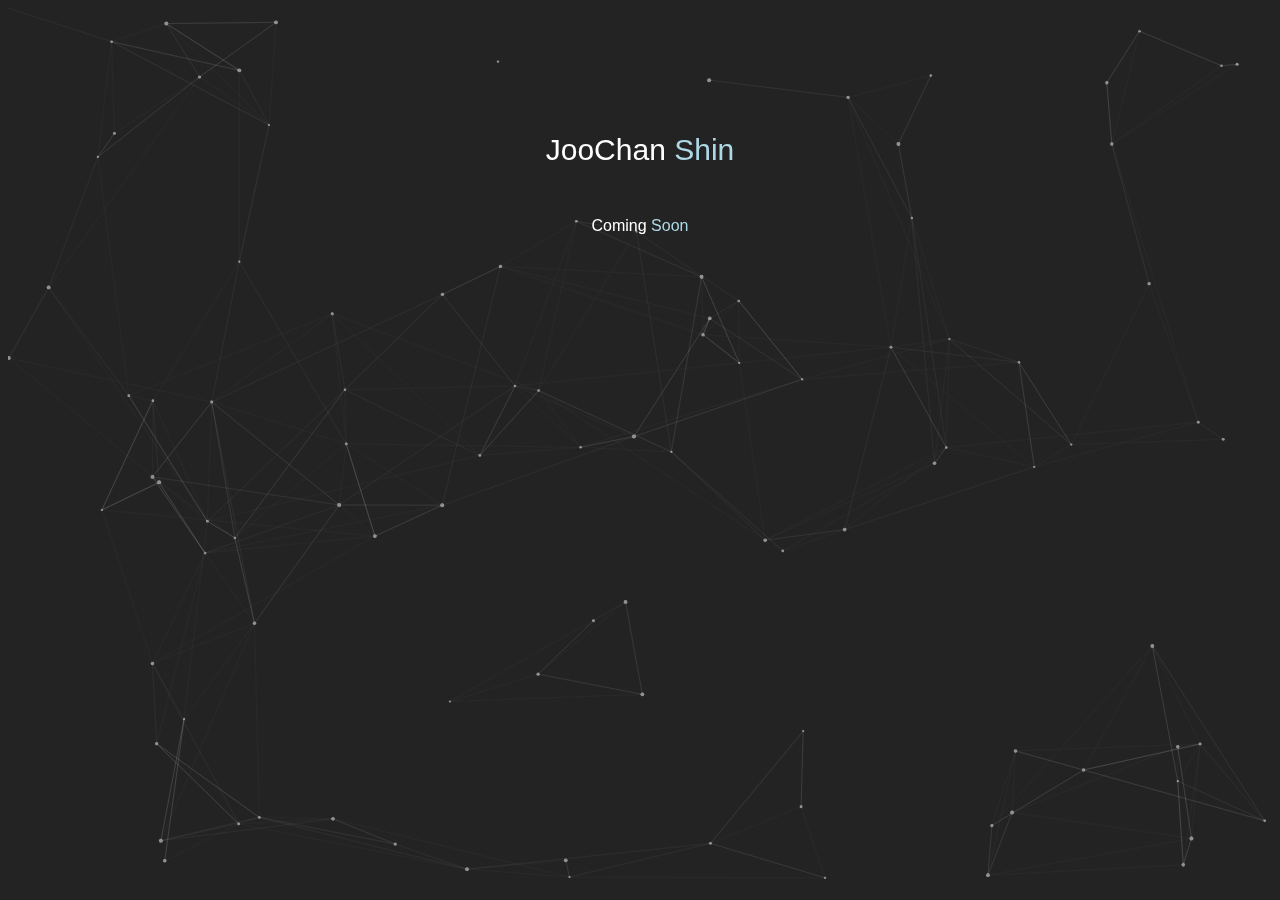
==== index.html @ fabda71c "Final Commit for Today" ====
<!DOCTYPE html>
<html>
	<head>
		<title>Coming Soon!</title>
		<link type="text/css" rel="stylesheet" href="../css/comingsoon.css">
		<link type="text/css" rel="stylesheet" href="joochanshin.com/../css/comingsoon.css">
	</head>
	<body>
		<div id="wrapper", content="width=device-width, initial-scale=1.0">
			<div class="header_wrapper">
				<div class="header" id="name">JooChan <span id="soon">Shin</span></div>
				<div class="header">Coming <span id="soon">Soon</span></div>
			</div>
			
			<canvas id="canvas"></canvas>
		</div>
		<script src="dots.js"></script>
	</body>
</html>
---- css/comingsoon.css ----
#wrapper{
	position: relative;
}
.header_wrapper{
	font-family: 'Libre Franklin', Helvetica;
	position: absolute; 
	z-index: 1;
	color: white;
	margin: auto;
	width: 100%;
	padding-top: 100px;
	/*outline: 2px dashed blue;*/
}
.header{
	text-align: center;
	padding: 25px;
}
#soon{
	color: #add8e6;
}
#name{
	font-size: 30px;
}
canvas {
	background: #232323;
	z-index: -1;
	filter: alpha(opacity=50);
	opacity: 0.5;
}
html{
	background: #232323;
}
#comingsoon{}
---- css/comingsoon.css ----
#wrapper{
	position: relative;
}
.header_wrapper{
	font-family: 'Libre Franklin', Helvetica;
	position: absolute; 
	z-index: 1;
	color: white;
	margin: auto;
	width: 100%;
	padding-top: 100px;
	/*outline: 2px dashed blue;*/
}
.header{
	text-align: center;
	padding: 25px;
}
#soon{
	color: #add8e6;
}
#name{
	font-size: 30px;
}
canvas {
	background: #232323;
	z-index: -1;
	filter: alpha(opacity=50);
	opacity: 0.5;
}
html{
	background: #232323;
}
#comingsoon{}
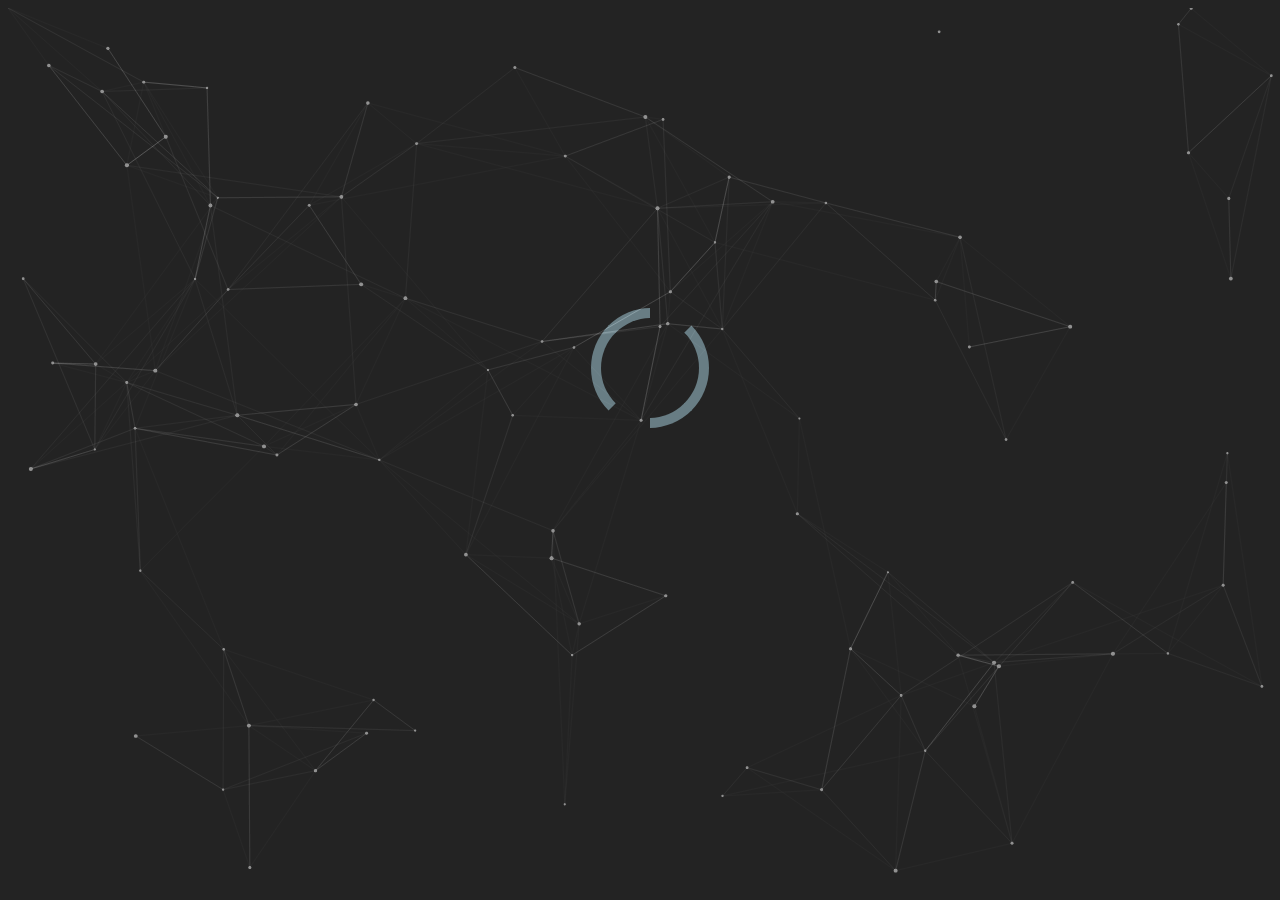
==== commit 9b33104c: "finished logo and applied to main" ====
--- a/index.html
+++ b/index.html
@@ -3,17 +3,31 @@
 	<head>
 		<title>Coming Soon!</title>
 		<link type="text/css" rel="stylesheet" href="../css/comingsoon.css">
+		<link type="text/css" rel="stylesheet" href="../logo/logo.css">
 		<link type="text/css" rel="stylesheet" href="joochanshin.com/../css/comingsoon.css">
+		<link type="text/css" rel="stylesheet" href="joochanshin,com/../logo/logo.css">
 	</head>
 	<body>
+		<div id="logo">
+			<div class="circle__box">
+			  <div class="circle__wrapper circle__wrapper--right">
+			    <div class="circle__whole circle__right"></div>
+			  </div>
+			  <div id="js">ㅈ</div>
+			  <div class="circle__wrapper circle__wrapper--left">
+			    <div class="circle__whole circle__left"></div>
+			  </div>
+			</div>
+			<div id="rectangle">
+			</div>
+		</div>
 		<div id="wrapper", content="width=device-width, initial-scale=1.0">
 			<div class="header_wrapper">
 				<div class="header" id="name">JooChan <span id="soon">Shin</span></div>
 				<div class="header">Coming <span id="soon">Soon</span></div>
 			</div>
-			
-			<canvas id="canvas"></canvas>
 		</div>
+		<canvas id="canvas"></canvas>
 		<script src="dots.js"></script>
 	</body>
 </html>
--- a/css/comingsoon.css
+++ b/css/comingsoon.css
@@ -1,5 +1,8 @@
 #wrapper{
 	position: relative;
+	opacity: 0;
+	animation: fadeIn .5s ease forwards;
+	animation-delay: 3.5s;
 }
 .header_wrapper{
 	font-family: 'Libre Franklin', Helvetica;
@@ -31,3 +34,11 @@
 	background: #232323;
 }
 #comingsoon{}
+@keyframes fadeIn {
+	0%{
+		opacity: 0;
+	}
+	100%{
+		opacity: 1;
+	}
+}
--- a/logo/logo.css
+++ b/logo/logo.css
@@ -0,0 +1,201 @@
+#rectangle{
+	width: 100px;
+	height: 100px;
+	transform: rotate(45deg);
+	border: 10px solid transparent;
+	margin: 0 auto;
+}
+#rectangle:before{
+	content: '';
+	position: absolute;
+	width: 0%;
+	height: 0%;
+	top: -10px;
+	left: -10px;
+	border: 10px solid transparent;
+	animation: rect_anim 0.75s ease-in forwards;
+}
+#rectangle:after{
+	content: '';
+	position: absolute;
+	width: 0%;
+	height: 0%;
+	top: -10px;
+	left: -10px;
+	border: 10px solid transparent;
+	animation: rect_anim2 0.75s ease-out forwards;
+	animation-delay: 0.75s;
+}
+#logo{
+	text-align: center;
+	position: absolute;
+	margin-left: -50px;
+	left: 50%;
+	height:50%;
+	padding-top: 300px;
+	animation: doneIntro 0.75s linear forwards;
+	animation-delay: 2.5s;
+}
+#js{
+	transform: rotateX(180deg);
+	position: absolute;
+	top: 7%;
+	left: 18%;
+	font-size: 75px;
+	font-weight: 0;
+	color: #add8e6;
+	opacity: 0;
+	animation: logo_anim 1s ease forwards;
+	animation-delay: 1.5s;
+}
+@keyframes rect_anim{
+	0%{
+		width: 0;
+		height: 0;
+		border-left-color: #add8e6;
+		border-top-color: transparent;
+		border-right-color: transparent;
+		border-bottom-color: transparent;
+	}
+	50%{
+		width: 0%;
+		height: 100%;
+		border-left-color: #add8e6;
+		border-bottom-color: #add8e6;
+		border-top-color: transparent;
+		border-right-color: transparent;
+	}
+	100%{
+		width: 100%;
+		height: 100%;
+		border-left-color: #add8e6;
+		border-bottom-color: #add8e6;
+		border-top-color: transparent;
+		border-right-color: transparent;
+	}
+}
+@keyframes rect_anim2{
+	0%{
+		width: 0;
+		height: 0;
+		border-left-color: transparent;
+		border-top-color: #add8e6;
+		border-right-color: transparent;
+		border-bottom-color: transparent;
+	}
+	50%{
+		width: 100%;
+		height: 0%;
+		border-left-color: transparent;
+		border-bottom-color: transparent;
+		border-top-color: #add8e6;
+		border-right-color: #add8e6;
+	}
+	100%{
+		width: 100%;
+		height: 100%;
+		border-left-color: transparent;
+		border-bottom-color: transparent;
+		border-top-color: #add8e6;
+		border-right-color: #add8e6;
+	}
+}
+@keyframes logo_anim{
+	0%{
+		opacity: 0;
+	}
+	100%{
+		opacity: 1;
+	}
+}
+@keyframes doneIntro{
+	0%{
+		transform: scale(1);
+	}
+	50%{
+		transform: scale(.75);
+	}
+	75%{
+		transform: scale(.75);
+		opacity: 1;
+	}
+	100%{
+		transform: scale(100);
+		opacity: 0;
+	}
+
+}
+/*
+---------------------------------------------------------------------------
+*/
+.circle__box {
+  width: 120px;
+  height: 120px;
+  margin: 0 auto;
+  position: absolute;
+  left: 50%;
+  margin-left: -60px;
+  transform: rotateX(180deg);
+}
+
+.circle__wrapper {
+  width: 60px;
+  height: 120px;
+  position: absolute;
+  top: 0;
+  overflow: hidden;
+  /*
+  border: 1px solid black;
+  */
+}
+
+.circle__wrapper--right {
+  right: 0;
+}
+
+.circle__wrapper--left {
+  left: 0;
+}
+
+.circle__whole {
+  width: 100px;
+  height: 100px;
+  border: 10px solid transparent;
+  border-radius: 50%;
+  position: absolute;
+  top: 0;
+}
+
+.circle__right {
+  border-top: 10px solid #add8e6;
+  border-right: 10px solid #add8e6;
+  right: 1px;
+  animation: circleRight 1.5s ease-in forwards;
+}
+
+.circle__left {
+  border-bottom: 10px solid #add8e6;
+  border-left: 10px solid #add8e6;
+  left: 1px;
+  animation: circleLeft 1.5s ease-out forwards;
+}
+
+@keyframes circleRight {
+  0% {
+    transform: rotate(-135deg);
+  }
+  50%,
+  100% {
+    transform: rotate(45deg);
+  }
+}
+
+@keyframes circleLeft {
+  0%,
+  50% {
+    transform: rotate(-135deg);
+  }
+  100% {
+    -webkit-transform: rotate(45deg);
+  }
+}--- a/css/comingsoon.css
+++ b/css/comingsoon.css
@@ -1,5 +1,8 @@
 #wrapper{
 	position: relative;
+	opacity: 0;
+	animation: fadeIn .5s ease forwards;
+	animation-delay: 3.5s;
 }
 .header_wrapper{
 	font-family: 'Libre Franklin', Helvetica;
@@ -31,3 +34,11 @@
 	background: #232323;
 }
 #comingsoon{}
+@keyframes fadeIn {
+	0%{
+		opacity: 0;
+	}
+	100%{
+		opacity: 1;
+	}
+}
--- a/logo/logo.css
+++ b/logo/logo.css
@@ -0,0 +1,201 @@
+#rectangle{
+	width: 100px;
+	height: 100px;
+	transform: rotate(45deg);
+	border: 10px solid transparent;
+	margin: 0 auto;
+}
+#rectangle:before{
+	content: '';
+	position: absolute;
+	width: 0%;
+	height: 0%;
+	top: -10px;
+	left: -10px;
+	border: 10px solid transparent;
+	animation: rect_anim 0.75s ease-in forwards;
+}
+#rectangle:after{
+	content: '';
+	position: absolute;
+	width: 0%;
+	height: 0%;
+	top: -10px;
+	left: -10px;
+	border: 10px solid transparent;
+	animation: rect_anim2 0.75s ease-out forwards;
+	animation-delay: 0.75s;
+}
+#logo{
+	text-align: center;
+	position: absolute;
+	margin-left: -50px;
+	left: 50%;
+	height:50%;
+	padding-top: 300px;
+	animation: doneIntro 0.75s linear forwards;
+	animation-delay: 2.5s;
+}
+#js{
+	transform: rotateX(180deg);
+	position: absolute;
+	top: 7%;
+	left: 18%;
+	font-size: 75px;
+	font-weight: 0;
+	color: #add8e6;
+	opacity: 0;
+	animation: logo_anim 1s ease forwards;
+	animation-delay: 1.5s;
+}
+@keyframes rect_anim{
+	0%{
+		width: 0;
+		height: 0;
+		border-left-color: #add8e6;
+		border-top-color: transparent;
+		border-right-color: transparent;
+		border-bottom-color: transparent;
+	}
+	50%{
+		width: 0%;
+		height: 100%;
+		border-left-color: #add8e6;
+		border-bottom-color: #add8e6;
+		border-top-color: transparent;
+		border-right-color: transparent;
+	}
+	100%{
+		width: 100%;
+		height: 100%;
+		border-left-color: #add8e6;
+		border-bottom-color: #add8e6;
+		border-top-color: transparent;
+		border-right-color: transparent;
+	}
+}
+@keyframes rect_anim2{
+	0%{
+		width: 0;
+		height: 0;
+		border-left-color: transparent;
+		border-top-color: #add8e6;
+		border-right-color: transparent;
+		border-bottom-color: transparent;
+	}
+	50%{
+		width: 100%;
+		height: 0%;
+		border-left-color: transparent;
+		border-bottom-color: transparent;
+		border-top-color: #add8e6;
+		border-right-color: #add8e6;
+	}
+	100%{
+		width: 100%;
+		height: 100%;
+		border-left-color: transparent;
+		border-bottom-color: transparent;
+		border-top-color: #add8e6;
+		border-right-color: #add8e6;
+	}
+}
+@keyframes logo_anim{
+	0%{
+		opacity: 0;
+	}
+	100%{
+		opacity: 1;
+	}
+}
+@keyframes doneIntro{
+	0%{
+		transform: scale(1);
+	}
+	50%{
+		transform: scale(.75);
+	}
+	75%{
+		transform: scale(.75);
+		opacity: 1;
+	}
+	100%{
+		transform: scale(100);
+		opacity: 0;
+	}
+
+}
+/*
+---------------------------------------------------------------------------
+*/
+.circle__box {
+  width: 120px;
+  height: 120px;
+  margin: 0 auto;
+  position: absolute;
+  left: 50%;
+  margin-left: -60px;
+  transform: rotateX(180deg);
+}
+
+.circle__wrapper {
+  width: 60px;
+  height: 120px;
+  position: absolute;
+  top: 0;
+  overflow: hidden;
+  /*
+  border: 1px solid black;
+  */
+}
+
+.circle__wrapper--right {
+  right: 0;
+}
+
+.circle__wrapper--left {
+  left: 0;
+}
+
+.circle__whole {
+  width: 100px;
+  height: 100px;
+  border: 10px solid transparent;
+  border-radius: 50%;
+  position: absolute;
+  top: 0;
+}
+
+.circle__right {
+  border-top: 10px solid #add8e6;
+  border-right: 10px solid #add8e6;
+  right: 1px;
+  animation: circleRight 1.5s ease-in forwards;
+}
+
+.circle__left {
+  border-bottom: 10px solid #add8e6;
+  border-left: 10px solid #add8e6;
+  left: 1px;
+  animation: circleLeft 1.5s ease-out forwards;
+}
+
+@keyframes circleRight {
+  0% {
+    transform: rotate(-135deg);
+  }
+  50%,
+  100% {
+    transform: rotate(45deg);
+  }
+}
+
+@keyframes circleLeft {
+  0%,
+  50% {
+    transform: rotate(-135deg);
+  }
+  100% {
+    -webkit-transform: rotate(45deg);
+  }
+}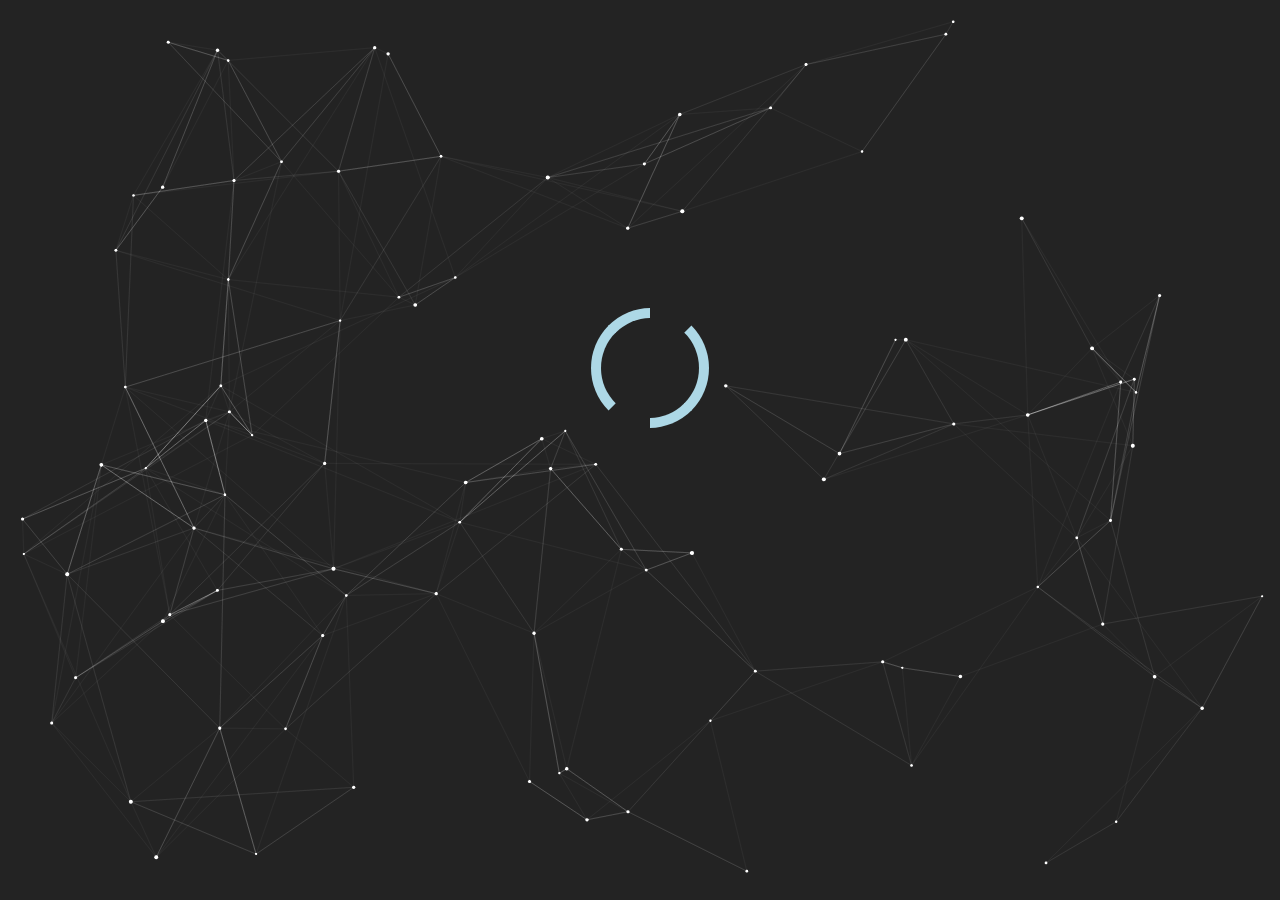
==== commit ab65efb9: "fixed minor bug" ====
--- a/index.html
+++ b/index.html
@@ -1,6 +1,8 @@
 <!DOCTYPE html>
 <html>
 	<head>
+		<meta charset="UTF-8">
+    	<meta name="viewport" content="width=device-width; initial-scale=1.0;">
 		<title>Coming Soon!</title>
 		<link type="text/css" rel="stylesheet" href="../css/comingsoon.css">
 		<link type="text/css" rel="stylesheet" href="../logo/logo.css">
--- a/css/comingsoon.css
+++ b/css/comingsoon.css
@@ -27,8 +27,6 @@
 canvas {
 	background: #232323;
 	z-index: -1;
-	filter: alpha(opacity=50);
-	opacity: 0.5;
 }
 html{
 	background: #232323;
--- a/logo/logo.css
+++ b/logo/logo.css
@@ -119,9 +119,12 @@
 		transform: scale(.75);
 		opacity: 1;
 	}
-	100%{
+	99%{
 		transform: scale(100);
 		opacity: 0;
+	}
+	100%{
+		transform: scale(0);
 	}
 
 }
--- a/css/comingsoon.css
+++ b/css/comingsoon.css
@@ -27,8 +27,6 @@
 canvas {
 	background: #232323;
 	z-index: -1;
-	filter: alpha(opacity=50);
-	opacity: 0.5;
 }
 html{
 	background: #232323;
--- a/logo/logo.css
+++ b/logo/logo.css
@@ -119,9 +119,12 @@
 		transform: scale(.75);
 		opacity: 1;
 	}
-	100%{
+	99%{
 		transform: scale(100);
 		opacity: 0;
+	}
+	100%{
+		transform: scale(0);
 	}
 
 }
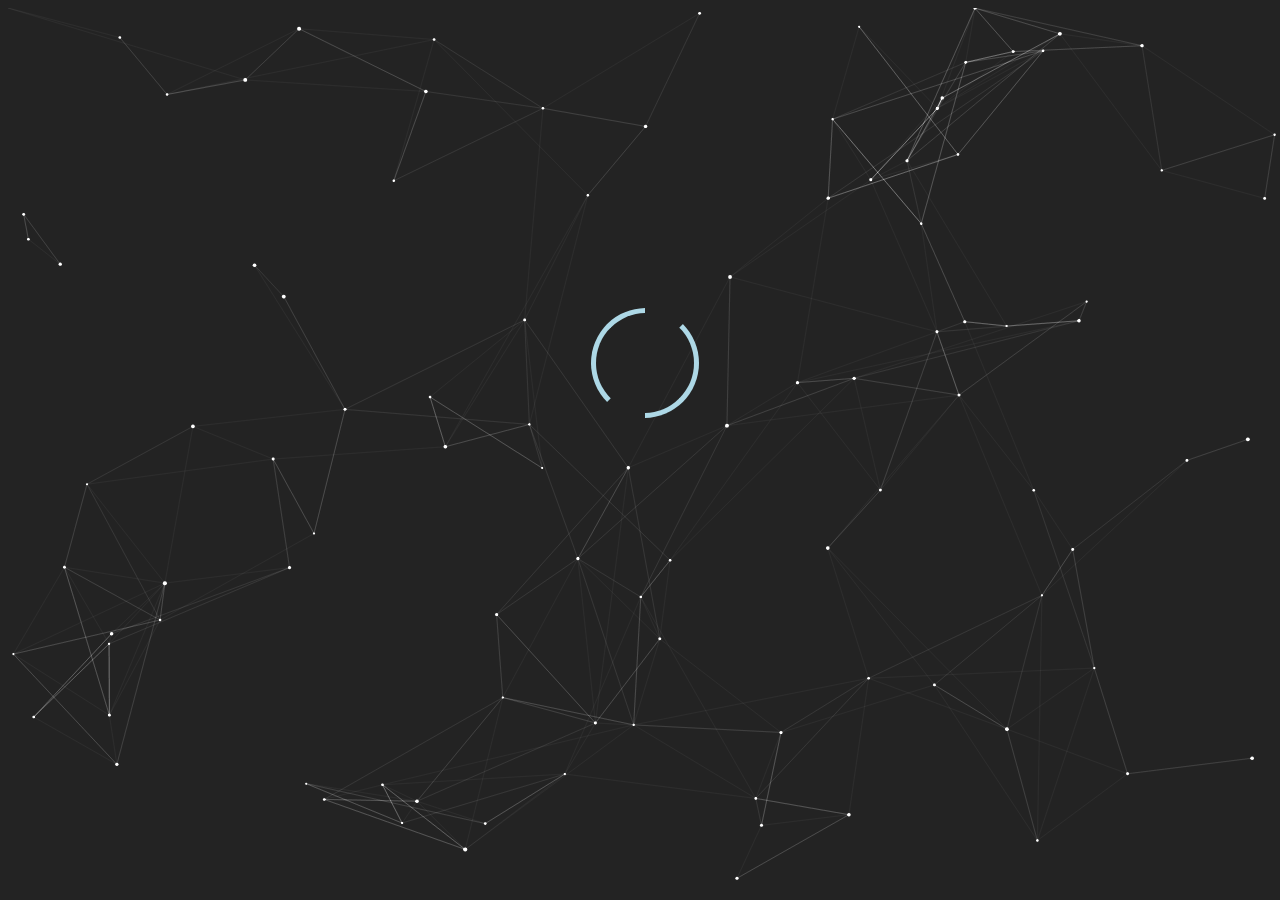
==== commit 0b30195f: "fixed logo thickness" ====
--- a/index.html
+++ b/index.html
@@ -1,7 +1,7 @@
 <!DOCTYPE html>
 <html>
 	<head>
-		<meta charset="UTF-8">
+		<meta http-equiv='Content-Type' content='text/html; charset=utf-8'>
     	<meta name="viewport" content="width=device-width; initial-scale=1.0;">
 		<title>Coming Soon!</title>
 		<link type="text/css" rel="stylesheet" href="../css/comingsoon.css">
--- a/css/comingsoon.css
+++ b/css/comingsoon.css
@@ -1,8 +1,8 @@
 #wrapper{
 	position: relative;
 	opacity: 0;
-	animation: fadeIn .5s ease forwards;
-	animation-delay: 3.5s;
+	-webkit-animation: fadeIn .5s ease forwards;
+	-webkit-animation-delay: 3.5s;
 }
 .header_wrapper{
 	font-family: 'Libre Franklin', Helvetica;
@@ -32,11 +32,11 @@
 	background: #232323;
 }
 #comingsoon{}
-@keyframes fadeIn {
+@-webkit-keyframes fadeIn {
 	0%{
-		opacity: 0;
+		-webkit-opacity: 0;
 	}
 	100%{
-		opacity: 1;
+		-webkit-opacity: 1;
 	}
 }
--- a/logo/logo.css
+++ b/logo/logo.css
@@ -2,7 +2,7 @@
 	width: 100px;
 	height: 100px;
 	transform: rotate(45deg);
-	border: 10px solid transparent;
+	border: 5px solid transparent;
 	margin: 0 auto;
 }
 #rectangle:before{
@@ -10,21 +10,21 @@
 	position: absolute;
 	width: 0%;
 	height: 0%;
-	top: -10px;
-	left: -10px;
-	border: 10px solid transparent;
-	animation: rect_anim 0.75s ease-in forwards;
+	top: -5px;
+	left: -5px;
+	border: 5px solid transparent;
+	-webkit-animation: rect_anim 0.75s ease-in forwards;
 }
 #rectangle:after{
 	content: '';
 	position: absolute;
 	width: 0%;
 	height: 0%;
-	top: -10px;
-	left: -10px;
-	border: 10px solid transparent;
-	animation: rect_anim2 0.75s ease-out forwards;
-	animation-delay: 0.75s;
+	top: -5px;
+	left: -5px;
+	border: 5px solid transparent;
+	-webkit-animation: rect_anim2 0.75s ease-out forwards;
+	-webkit-animation-delay: 0.75s;
 }
 #logo{
 	text-align: center;
@@ -33,22 +33,23 @@
 	left: 50%;
 	height:50%;
 	padding-top: 300px;
-	animation: doneIntro 0.75s linear forwards;
-	animation-delay: 2.5s;
+	-webkit-animation: doneIntro 0.75s linear forwards;
+	-webkit-animation-delay: 2.5s;
 }
 #js{
 	transform: rotateX(180deg);
 	position: absolute;
-	top: 7%;
-	left: 18%;
+	top: 5%;
+	left: 15%;
 	font-size: 75px;
-	font-weight: 0;
+	font-synthesis: weight;
+	font-weight: 500;
 	color: #add8e6;
 	opacity: 0;
-	animation: logo_anim 1s ease forwards;
+	-webkit-animation: logo_anim 1s ease forwards;
 	animation-delay: 1.5s;
 }
-@keyframes rect_anim{
+@-webkit-keyframes rect_anim{
 	0%{
 		width: 0;
 		height: 0;
@@ -74,7 +75,7 @@
 		border-right-color: transparent;
 	}
 }
-@keyframes rect_anim2{
+@-webkit-keyframes rect_anim2{
 	0%{
 		width: 0;
 		height: 0;
@@ -100,31 +101,31 @@
 		border-right-color: #add8e6;
 	}
 }
-@keyframes logo_anim{
-	0%{
-		opacity: 0;
-	}
-	100%{
-		opacity: 1;
-	}
-}
-@keyframes doneIntro{
-	0%{
-		transform: scale(1);
+@-webkit-keyframes logo_anim{
+	0%{
+		-webkit-opacity: 0;
+	}
+	100%{
+		-webkit-opacity: 1;
+	}
+}
+@-webkit-keyframes doneIntro{
+	0%{
+		-webkit-transform: scale(1);
 	}
 	50%{
-		transform: scale(.75);
+		-webkit-transform: scale(.75);
 	}
 	75%{
-		transform: scale(.75);
-		opacity: 1;
+		-webkit-transform: scale(.75);
+		-webkit-opacity: 1;
 	}
 	99%{
-		transform: scale(100);
-		opacity: 0;
-	}
-	100%{
-		transform: scale(0);
+		-webkit-transform: scale(100);
+		-webkit-opacity: 0;
+	}
+	100%{
+		-webkit-transform: scale(0);
 	}
 
 }
@@ -132,18 +133,18 @@
 ---------------------------------------------------------------------------
 */
 .circle__box {
-  width: 120px;
-  height: 120px;
+  width: 110px;
+  height: 110px;
   margin: 0 auto;
   position: absolute;
   left: 50%;
-  margin-left: -60px;
+  margin-left: -55px;
   transform: rotateX(180deg);
 }
 
 .circle__wrapper {
-  width: 60px;
-  height: 120px;
+  width: 55px;
+  height: 110px;
   position: absolute;
   top: 0;
   overflow: hidden;
@@ -163,40 +164,40 @@
 .circle__whole {
   width: 100px;
   height: 100px;
-  border: 10px solid transparent;
+  border: 5px solid transparent;
   border-radius: 50%;
   position: absolute;
   top: 0;
 }
 
 .circle__right {
-  border-top: 10px solid #add8e6;
-  border-right: 10px solid #add8e6;
+  border-top: 5px solid #add8e6;
+  border-right: 5px solid #add8e6;
   right: 1px;
-  animation: circleRight 1.5s ease-in forwards;
+  -webkit-animation: circleRight 1.5s ease-in forwards;
 }
 
 .circle__left {
-  border-bottom: 10px solid #add8e6;
-  border-left: 10px solid #add8e6;
+  border-bottom: 5px solid #add8e6;
+  border-left: 5px solid #add8e6;
   left: 1px;
-  animation: circleLeft 1.5s ease-out forwards;
-}
-
-@keyframes circleRight {
+  -webkit-animation: circleLeft 1.5s ease-out forwards;
+}
+
+@-webkit-keyframes circleRight {
   0% {
-    transform: rotate(-135deg);
+    -webkit-transform: rotate(-135deg);
   }
   50%,
   100% {
-    transform: rotate(45deg);
-  }
-}
-
-@keyframes circleLeft {
+    -webkit-transform: rotate(45deg);
+  }
+}
+
+@-webkit-keyframes circleLeft {
   0%,
   50% {
-    transform: rotate(-135deg);
+    -webkit-transform: rotate(-135deg);
   }
   100% {
     -webkit-transform: rotate(45deg);
--- a/css/comingsoon.css
+++ b/css/comingsoon.css
@@ -1,8 +1,8 @@
 #wrapper{
 	position: relative;
 	opacity: 0;
-	animation: fadeIn .5s ease forwards;
-	animation-delay: 3.5s;
+	-webkit-animation: fadeIn .5s ease forwards;
+	-webkit-animation-delay: 3.5s;
 }
 .header_wrapper{
 	font-family: 'Libre Franklin', Helvetica;
@@ -32,11 +32,11 @@
 	background: #232323;
 }
 #comingsoon{}
-@keyframes fadeIn {
+@-webkit-keyframes fadeIn {
 	0%{
-		opacity: 0;
+		-webkit-opacity: 0;
 	}
 	100%{
-		opacity: 1;
+		-webkit-opacity: 1;
 	}
 }
--- a/logo/logo.css
+++ b/logo/logo.css
@@ -2,7 +2,7 @@
 	width: 100px;
 	height: 100px;
 	transform: rotate(45deg);
-	border: 10px solid transparent;
+	border: 5px solid transparent;
 	margin: 0 auto;
 }
 #rectangle:before{
@@ -10,21 +10,21 @@
 	position: absolute;
 	width: 0%;
 	height: 0%;
-	top: -10px;
-	left: -10px;
-	border: 10px solid transparent;
-	animation: rect_anim 0.75s ease-in forwards;
+	top: -5px;
+	left: -5px;
+	border: 5px solid transparent;
+	-webkit-animation: rect_anim 0.75s ease-in forwards;
 }
 #rectangle:after{
 	content: '';
 	position: absolute;
 	width: 0%;
 	height: 0%;
-	top: -10px;
-	left: -10px;
-	border: 10px solid transparent;
-	animation: rect_anim2 0.75s ease-out forwards;
-	animation-delay: 0.75s;
+	top: -5px;
+	left: -5px;
+	border: 5px solid transparent;
+	-webkit-animation: rect_anim2 0.75s ease-out forwards;
+	-webkit-animation-delay: 0.75s;
 }
 #logo{
 	text-align: center;
@@ -33,22 +33,23 @@
 	left: 50%;
 	height:50%;
 	padding-top: 300px;
-	animation: doneIntro 0.75s linear forwards;
-	animation-delay: 2.5s;
+	-webkit-animation: doneIntro 0.75s linear forwards;
+	-webkit-animation-delay: 2.5s;
 }
 #js{
 	transform: rotateX(180deg);
 	position: absolute;
-	top: 7%;
-	left: 18%;
+	top: 5%;
+	left: 15%;
 	font-size: 75px;
-	font-weight: 0;
+	font-synthesis: weight;
+	font-weight: 500;
 	color: #add8e6;
 	opacity: 0;
-	animation: logo_anim 1s ease forwards;
+	-webkit-animation: logo_anim 1s ease forwards;
 	animation-delay: 1.5s;
 }
-@keyframes rect_anim{
+@-webkit-keyframes rect_anim{
 	0%{
 		width: 0;
 		height: 0;
@@ -74,7 +75,7 @@
 		border-right-color: transparent;
 	}
 }
-@keyframes rect_anim2{
+@-webkit-keyframes rect_anim2{
 	0%{
 		width: 0;
 		height: 0;
@@ -100,31 +101,31 @@
 		border-right-color: #add8e6;
 	}
 }
-@keyframes logo_anim{
-	0%{
-		opacity: 0;
-	}
-	100%{
-		opacity: 1;
-	}
-}
-@keyframes doneIntro{
-	0%{
-		transform: scale(1);
+@-webkit-keyframes logo_anim{
+	0%{
+		-webkit-opacity: 0;
+	}
+	100%{
+		-webkit-opacity: 1;
+	}
+}
+@-webkit-keyframes doneIntro{
+	0%{
+		-webkit-transform: scale(1);
 	}
 	50%{
-		transform: scale(.75);
+		-webkit-transform: scale(.75);
 	}
 	75%{
-		transform: scale(.75);
-		opacity: 1;
+		-webkit-transform: scale(.75);
+		-webkit-opacity: 1;
 	}
 	99%{
-		transform: scale(100);
-		opacity: 0;
-	}
-	100%{
-		transform: scale(0);
+		-webkit-transform: scale(100);
+		-webkit-opacity: 0;
+	}
+	100%{
+		-webkit-transform: scale(0);
 	}
 
 }
@@ -132,18 +133,18 @@
 ---------------------------------------------------------------------------
 */
 .circle__box {
-  width: 120px;
-  height: 120px;
+  width: 110px;
+  height: 110px;
   margin: 0 auto;
   position: absolute;
   left: 50%;
-  margin-left: -60px;
+  margin-left: -55px;
   transform: rotateX(180deg);
 }
 
 .circle__wrapper {
-  width: 60px;
-  height: 120px;
+  width: 55px;
+  height: 110px;
   position: absolute;
   top: 0;
   overflow: hidden;
@@ -163,40 +164,40 @@
 .circle__whole {
   width: 100px;
   height: 100px;
-  border: 10px solid transparent;
+  border: 5px solid transparent;
   border-radius: 50%;
   position: absolute;
   top: 0;
 }
 
 .circle__right {
-  border-top: 10px solid #add8e6;
-  border-right: 10px solid #add8e6;
+  border-top: 5px solid #add8e6;
+  border-right: 5px solid #add8e6;
   right: 1px;
-  animation: circleRight 1.5s ease-in forwards;
+  -webkit-animation: circleRight 1.5s ease-in forwards;
 }
 
 .circle__left {
-  border-bottom: 10px solid #add8e6;
-  border-left: 10px solid #add8e6;
+  border-bottom: 5px solid #add8e6;
+  border-left: 5px solid #add8e6;
   left: 1px;
-  animation: circleLeft 1.5s ease-out forwards;
-}
-
-@keyframes circleRight {
+  -webkit-animation: circleLeft 1.5s ease-out forwards;
+}
+
+@-webkit-keyframes circleRight {
   0% {
-    transform: rotate(-135deg);
+    -webkit-transform: rotate(-135deg);
   }
   50%,
   100% {
-    transform: rotate(45deg);
-  }
-}
-
-@keyframes circleLeft {
+    -webkit-transform: rotate(45deg);
+  }
+}
+
+@-webkit-keyframes circleLeft {
   0%,
   50% {
-    transform: rotate(-135deg);
+    -webkit-transform: rotate(-135deg);
   }
   100% {
     -webkit-transform: rotate(45deg);
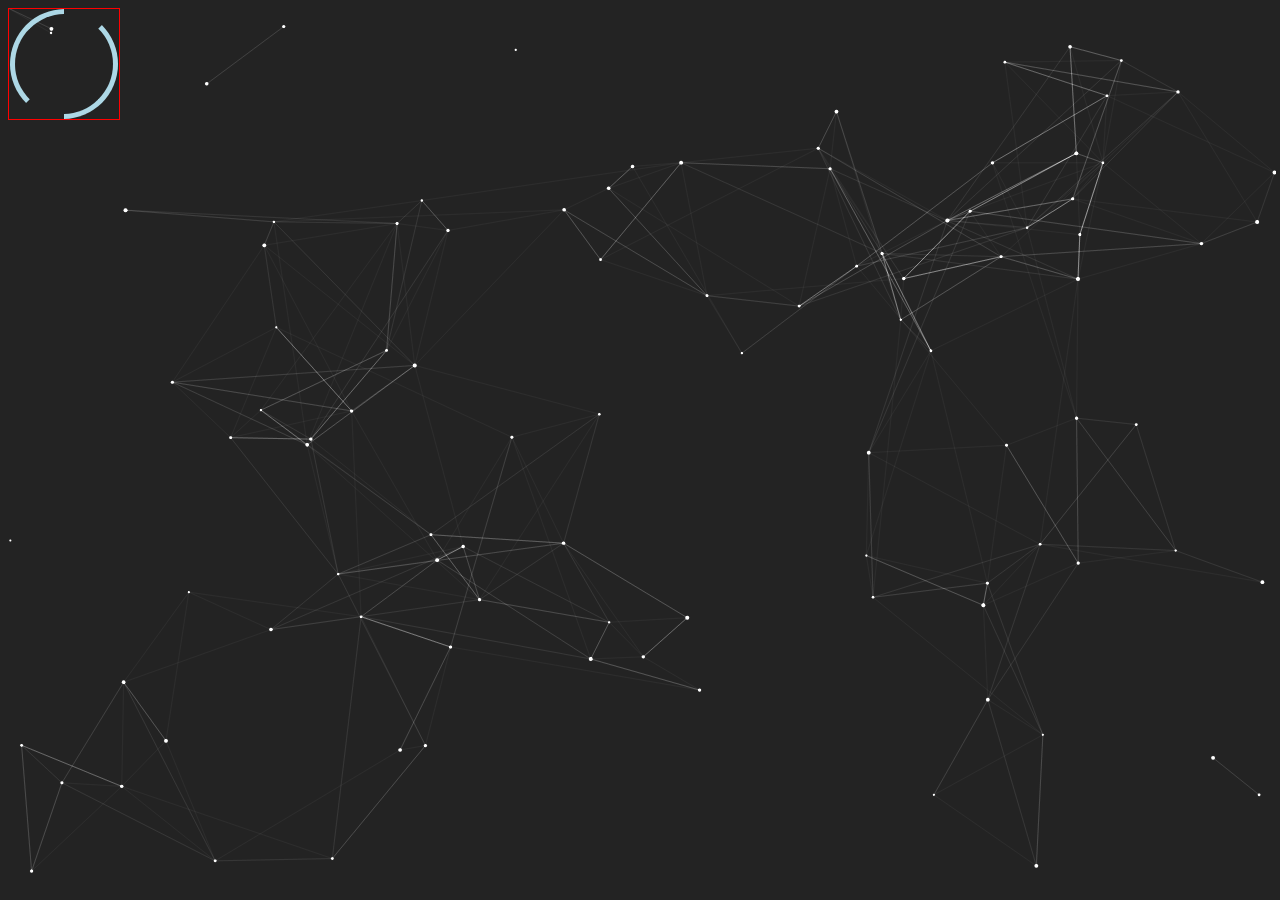
==== commit 7392149c: "to test on mobile" ====
--- a/index.html
+++ b/index.html
@@ -1,8 +1,8 @@
 <!DOCTYPE html>
 <html>
 	<head>
-		<meta http-equiv='Content-Type' content='text/html; charset=utf-8'>
     	<meta name="viewport" content="width=device-width; initial-scale=1.0;">
+    	<meta http-equiv='Content-Type' content='text/html; charset=utf-8'>
 		<title>Coming Soon!</title>
 		<link type="text/css" rel="stylesheet" href="../css/comingsoon.css">
 		<link type="text/css" rel="stylesheet" href="../logo/logo.css">
@@ -10,26 +10,28 @@
 		<link type="text/css" rel="stylesheet" href="joochanshin,com/../logo/logo.css">
 	</head>
 	<body>
-		<div id="logo">
-			<div class="circle__box">
-			  <div class="circle__wrapper circle__wrapper--right">
-			    <div class="circle__whole circle__right"></div>
-			  </div>
-			  <div id="js">ㅈ</div>
-			  <div class="circle__wrapper circle__wrapper--left">
-			    <div class="circle__whole circle__left"></div>
-			  </div>
-			</div>
-			<div id="rectangle">
-			</div>
-		</div>
-		<div id="wrapper", content="width=device-width, initial-scale=1.0">
-			<div class="header_wrapper">
-				<div class="header" id="name">JooChan <span id="soon">Shin</span></div>
-				<div class="header">Coming <span id="soon">Soon</span></div>
-			</div>
-		</div>
-		<canvas id="canvas"></canvas>
+		<div id="main_wrap", content="width=device-width, initial-scale=1.0">
+			<div id="logo">
+				<div class="circle__box">
+				  <div class="circle__wrapper circle__wrapper--right">
+				    <div class="circle__whole circle__right"></div>
+				  </div>
+				  <div id="js">ㅈ</div>
+				  <div class="circle__wrapper circle__wrapper--left">
+				    <div class="circle__whole circle__left"></div>
+				  </div>
+				</div>
+				<div id="rectangle">
+				</div>
+			</div> <!-- end logo -->
+			<div id="wrapper">
+				<div class="header_wrapper">
+					<div class="header" id="name">JooChan <span id="soon">Shin</span></div>
+					<div class="header">Coming <span id="soon">Soon</span></div>
+				</div>
+			</div><!-- end coming soon -->
+			<canvas id="canvas"></canvas>
+		</div><!-- end of main_wrap -->
 		<script src="dots.js"></script>
 	</body>
 </html>
--- a/logo/logo.css
+++ b/logo/logo.css
@@ -1,8 +1,17 @@
+html{
+	display: -webkit-box;
+	display: -ms-flexbox;
+	display: flex;
+	width: 100%;
+}
+#main_wrap{
+	position: relative;
+}
 #rectangle{
 	width: 100px;
 	height: 100px;
+	border: 5px solid transparent;
 	transform: rotate(45deg);
-	border: 5px solid transparent;
 	margin: 0 auto;
 }
 #rectangle:before{
@@ -14,39 +23,44 @@
 	left: -5px;
 	border: 5px solid transparent;
 	-webkit-animation: rect_anim 0.75s ease-in forwards;
+	animation: rect_anim 0.75s ease-in forwards;
 }
 #rectangle:after{
 	content: '';
 	position: absolute;
-	width: 0%;
 	height: 0%;
 	top: -5px;
 	left: -5px;
 	border: 5px solid transparent;
 	-webkit-animation: rect_anim2 0.75s ease-out forwards;
 	-webkit-animation-delay: 0.75s;
+	animation: rect_anim2 0.75s ease-out forwards;
+	animation-delay: 0.75s;
 }
 #logo{
 	text-align: center;
 	position: absolute;
 	margin-left: -50px;
-	left: 50%;
-	height:50%;
-	padding-top: 300px;
+	margin: 0 auto;
 	-webkit-animation: doneIntro 0.75s linear forwards;
 	-webkit-animation-delay: 2.5s;
+	animation: doneIntro 0.75s linear forwards;
+	animation-delay: 2.5s;
+	border: 1px solid red;
 }
 #js{
 	transform: rotateX(180deg);
 	position: absolute;
-	top: 5%;
-	left: 15%;
+	top: 3%;
+	left: 17%;
 	font-size: 75px;
 	font-synthesis: weight;
 	font-weight: 500;
 	color: #add8e6;
 	opacity: 0;
 	-webkit-animation: logo_anim 1s ease forwards;
+	-webkit-animation-delay: 1.5s;
+	animation: logo_anim 1s ease forwards;
 	animation-delay: 1.5s;
 }
 @-webkit-keyframes rect_anim{
@@ -114,14 +128,68 @@
 		-webkit-transform: scale(1);
 	}
 	50%{
-		-webkit-transform: scale(.75);
+		-webkit-transform: scale(1.25);
 	}
 	75%{
-		-webkit-transform: scale(.75);
+		-webkit-transform: scale(1.25);
 		-webkit-opacity: 1;
 	}
 	99%{
-		-webkit-transform: scale(100);
+		-webkit-transform: scale(0);
+		-webkit-opacity: 0;
+	}
+	100%{
+		-webkit-transform: scale(0);
+	}
+
+}
+@keyframes rect_anim2{
+	0%{
+		width: 0;
+		height: 0;
+		border-left-color: transparent;
+		border-top-color: #add8e6;
+		border-right-color: transparent;
+		border-bottom-color: transparent;
+	}
+	50%{
+		width: 100%;
+		height: 0%;
+		border-left-color: transparent;
+		border-bottom-color: transparent;
+		border-top-color: #add8e6;
+		border-right-color: #add8e6;
+	}
+	100%{
+		width: 100%;
+		height: 100%;
+		border-left-color: transparent;
+		border-bottom-color: transparent;
+		border-top-color: #add8e6;
+		border-right-color: #add8e6;
+	}
+}
+@keyframes logo_anim{
+	0%{
+		-webkit-opacity: 0;
+	}
+	100%{
+		-webkit-opacity: 1;
+	}
+}
+@keyframes doneIntro{
+	0%{
+		-webkit-transform: scale(1);
+	}
+	50%{
+		-webkit-transform: scale(1.25);
+	}
+	75%{
+		-webkit-transform: scale(1.25);
+		-webkit-opacity: 1;
+	}
+	99%{
+		-webkit-transform: scale(0);
 		-webkit-opacity: 0;
 	}
 	100%{
@@ -175,6 +243,7 @@
   border-right: 5px solid #add8e6;
   right: 1px;
   -webkit-animation: circleRight 1.5s ease-in forwards;
+  animation: circleRight 1.5s ease-in forwards;
 }
 
 .circle__left {
@@ -182,6 +251,7 @@
   border-left: 5px solid #add8e6;
   left: 1px;
   -webkit-animation: circleLeft 1.5s ease-out forwards;
+  animation: circleLeft 1.5s ease-out forwards;
 }
 
 @-webkit-keyframes circleRight {
@@ -202,4 +272,23 @@
   100% {
     -webkit-transform: rotate(45deg);
   }
+}
+@keyframes circleRight {
+  0% {
+    -webkit-transform: rotate(-135deg);
+  }
+  50%,
+  100% {
+    -webkit-transform: rotate(45deg);
+  }
+}
+
+@keyframes circleLeft {
+  0%,
+  50% {
+    -webkit-transform: rotate(-135deg);
+  }
+  100% {
+    -webkit-transform: rotate(45deg);
+  }
 }--- a/logo/logo.css
+++ b/logo/logo.css
@@ -1,8 +1,17 @@
+html{
+	display: -webkit-box;
+	display: -ms-flexbox;
+	display: flex;
+	width: 100%;
+}
+#main_wrap{
+	position: relative;
+}
 #rectangle{
 	width: 100px;
 	height: 100px;
+	border: 5px solid transparent;
 	transform: rotate(45deg);
-	border: 5px solid transparent;
 	margin: 0 auto;
 }
 #rectangle:before{
@@ -14,39 +23,44 @@
 	left: -5px;
 	border: 5px solid transparent;
 	-webkit-animation: rect_anim 0.75s ease-in forwards;
+	animation: rect_anim 0.75s ease-in forwards;
 }
 #rectangle:after{
 	content: '';
 	position: absolute;
-	width: 0%;
 	height: 0%;
 	top: -5px;
 	left: -5px;
 	border: 5px solid transparent;
 	-webkit-animation: rect_anim2 0.75s ease-out forwards;
 	-webkit-animation-delay: 0.75s;
+	animation: rect_anim2 0.75s ease-out forwards;
+	animation-delay: 0.75s;
 }
 #logo{
 	text-align: center;
 	position: absolute;
 	margin-left: -50px;
-	left: 50%;
-	height:50%;
-	padding-top: 300px;
+	margin: 0 auto;
 	-webkit-animation: doneIntro 0.75s linear forwards;
 	-webkit-animation-delay: 2.5s;
+	animation: doneIntro 0.75s linear forwards;
+	animation-delay: 2.5s;
+	border: 1px solid red;
 }
 #js{
 	transform: rotateX(180deg);
 	position: absolute;
-	top: 5%;
-	left: 15%;
+	top: 3%;
+	left: 17%;
 	font-size: 75px;
 	font-synthesis: weight;
 	font-weight: 500;
 	color: #add8e6;
 	opacity: 0;
 	-webkit-animation: logo_anim 1s ease forwards;
+	-webkit-animation-delay: 1.5s;
+	animation: logo_anim 1s ease forwards;
 	animation-delay: 1.5s;
 }
 @-webkit-keyframes rect_anim{
@@ -114,14 +128,68 @@
 		-webkit-transform: scale(1);
 	}
 	50%{
-		-webkit-transform: scale(.75);
+		-webkit-transform: scale(1.25);
 	}
 	75%{
-		-webkit-transform: scale(.75);
+		-webkit-transform: scale(1.25);
 		-webkit-opacity: 1;
 	}
 	99%{
-		-webkit-transform: scale(100);
+		-webkit-transform: scale(0);
+		-webkit-opacity: 0;
+	}
+	100%{
+		-webkit-transform: scale(0);
+	}
+
+}
+@keyframes rect_anim2{
+	0%{
+		width: 0;
+		height: 0;
+		border-left-color: transparent;
+		border-top-color: #add8e6;
+		border-right-color: transparent;
+		border-bottom-color: transparent;
+	}
+	50%{
+		width: 100%;
+		height: 0%;
+		border-left-color: transparent;
+		border-bottom-color: transparent;
+		border-top-color: #add8e6;
+		border-right-color: #add8e6;
+	}
+	100%{
+		width: 100%;
+		height: 100%;
+		border-left-color: transparent;
+		border-bottom-color: transparent;
+		border-top-color: #add8e6;
+		border-right-color: #add8e6;
+	}
+}
+@keyframes logo_anim{
+	0%{
+		-webkit-opacity: 0;
+	}
+	100%{
+		-webkit-opacity: 1;
+	}
+}
+@keyframes doneIntro{
+	0%{
+		-webkit-transform: scale(1);
+	}
+	50%{
+		-webkit-transform: scale(1.25);
+	}
+	75%{
+		-webkit-transform: scale(1.25);
+		-webkit-opacity: 1;
+	}
+	99%{
+		-webkit-transform: scale(0);
 		-webkit-opacity: 0;
 	}
 	100%{
@@ -175,6 +243,7 @@
   border-right: 5px solid #add8e6;
   right: 1px;
   -webkit-animation: circleRight 1.5s ease-in forwards;
+  animation: circleRight 1.5s ease-in forwards;
 }
 
 .circle__left {
@@ -182,6 +251,7 @@
   border-left: 5px solid #add8e6;
   left: 1px;
   -webkit-animation: circleLeft 1.5s ease-out forwards;
+  animation: circleLeft 1.5s ease-out forwards;
 }
 
 @-webkit-keyframes circleRight {
@@ -202,4 +272,23 @@
   100% {
     -webkit-transform: rotate(45deg);
   }
+}
+@keyframes circleRight {
+  0% {
+    -webkit-transform: rotate(-135deg);
+  }
+  50%,
+  100% {
+    -webkit-transform: rotate(45deg);
+  }
+}
+
+@keyframes circleLeft {
+  0%,
+  50% {
+    -webkit-transform: rotate(-135deg);
+  }
+  100% {
+    -webkit-transform: rotate(45deg);
+  }
 }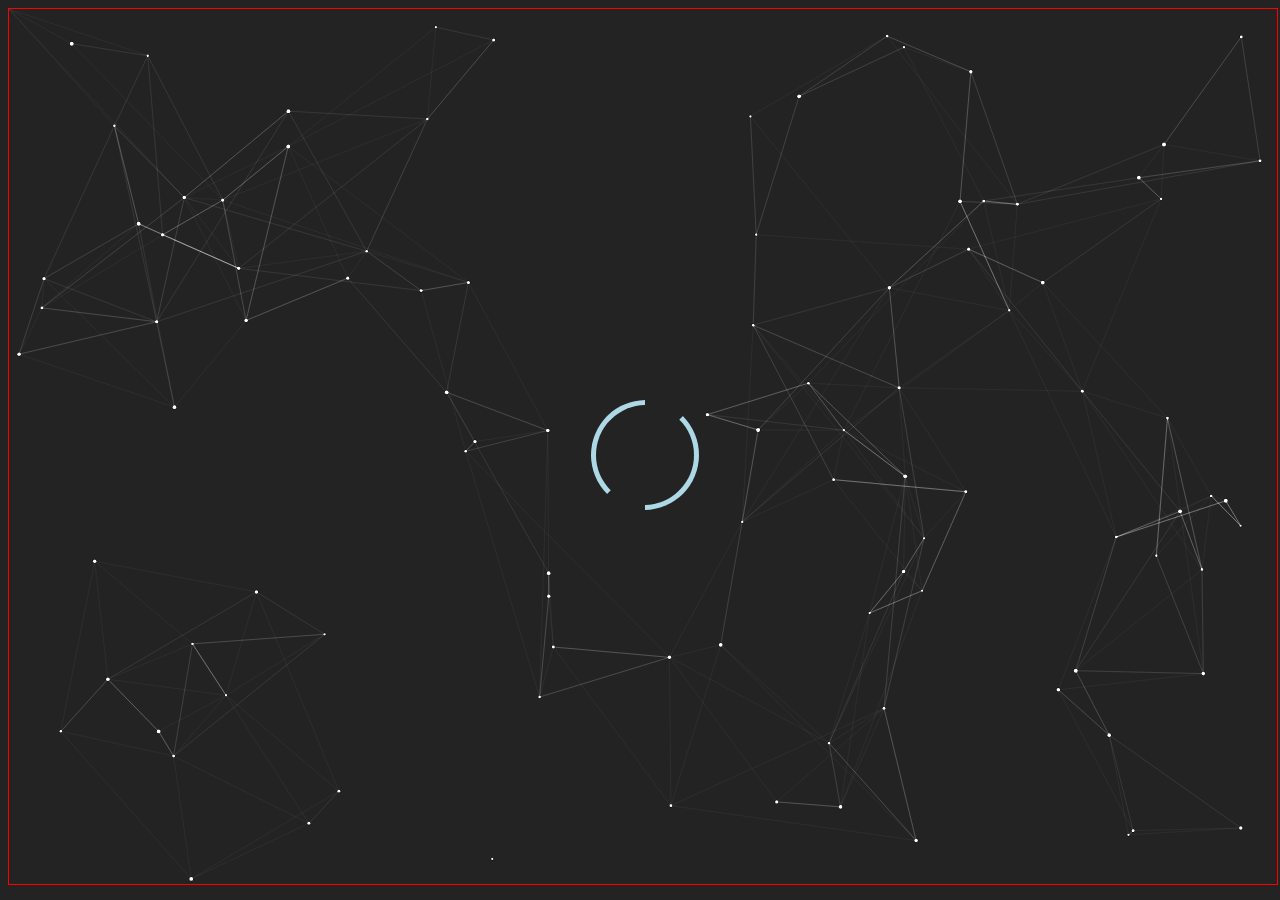
==== commit e0c0ff93: "fixed responsive canvas" ====
--- a/index.html
+++ b/index.html
@@ -1,7 +1,7 @@
 <!DOCTYPE html>
 <html>
 	<head>
-    	<meta name="viewport" content="width=device-width; initial-scale=1.0;">
+    	<meta name="viewport" content="width=device-width, initial-scale=1.0">
     	<meta http-equiv='Content-Type' content='text/html; charset=utf-8'>
 		<title>Coming Soon!</title>
 		<link type="text/css" rel="stylesheet" href="../css/comingsoon.css">
@@ -10,7 +10,7 @@
 		<link type="text/css" rel="stylesheet" href="joochanshin,com/../logo/logo.css">
 	</head>
 	<body>
-		<div id="main_wrap", content="width=device-width, initial-scale=1.0">
+		<div id="main_wrap">
 			<div id="logo">
 				<div class="circle__box">
 				  <div class="circle__wrapper circle__wrapper--right">
@@ -30,7 +30,7 @@
 					<div class="header">Coming <span id="soon">Soon</span></div>
 				</div>
 			</div><!-- end coming soon -->
-			<canvas id="canvas"></canvas>
+			<canvas id="canvas", content="width=device-width, initial-scale=1.0"></canvas>
 		</div><!-- end of main_wrap -->
 		<script src="dots.js"></script>
 	</body>
--- a/css/comingsoon.css
+++ b/css/comingsoon.css
@@ -11,7 +11,8 @@
 	color: white;
 	margin: auto;
 	width: 100%;
-	padding-top: 100px;
+	top: 10%;
+	border: 1px solid red;
 	/*outline: 2px dashed blue;*/
 }
 .header{
@@ -24,9 +25,12 @@
 #name{
 	font-size: 30px;
 }
-canvas {
+#canvas {
+	position: block;
 	background: #232323;
 	z-index: -1;
+	border: 1px solid red;
+  	margin: 0;
 }
 html{
 	background: #232323;
--- a/logo/logo.css
+++ b/logo/logo.css
@@ -5,7 +5,10 @@
 	width: 100%;
 }
 #main_wrap{
-	position: relative;
+	position: block;
+	left: 0;
+	top: 0;
+	width: 100%;
 }
 #rectangle{
 	width: 100px;
@@ -41,12 +44,13 @@
 	text-align: center;
 	position: absolute;
 	margin-left: -50px;
-	margin: 0 auto;
+	margin-top: -50px;
+	left: 50%;
+	top: 50%;
 	-webkit-animation: doneIntro 0.75s linear forwards;
 	-webkit-animation-delay: 2.5s;
 	animation: doneIntro 0.75s linear forwards;
 	animation-delay: 2.5s;
-	border: 1px solid red;
 }
 #js{
 	transform: rotateX(180deg);
--- a/css/comingsoon.css
+++ b/css/comingsoon.css
@@ -11,7 +11,8 @@
 	color: white;
 	margin: auto;
 	width: 100%;
-	padding-top: 100px;
+	top: 10%;
+	border: 1px solid red;
 	/*outline: 2px dashed blue;*/
 }
 .header{
@@ -24,9 +25,12 @@
 #name{
 	font-size: 30px;
 }
-canvas {
+#canvas {
+	position: block;
 	background: #232323;
 	z-index: -1;
+	border: 1px solid red;
+  	margin: 0;
 }
 html{
 	background: #232323;
--- a/logo/logo.css
+++ b/logo/logo.css
@@ -5,7 +5,10 @@
 	width: 100%;
 }
 #main_wrap{
-	position: relative;
+	position: block;
+	left: 0;
+	top: 0;
+	width: 100%;
 }
 #rectangle{
 	width: 100px;
@@ -41,12 +44,13 @@
 	text-align: center;
 	position: absolute;
 	margin-left: -50px;
-	margin: 0 auto;
+	margin-top: -50px;
+	left: 50%;
+	top: 50%;
 	-webkit-animation: doneIntro 0.75s linear forwards;
 	-webkit-animation-delay: 2.5s;
 	animation: doneIntro 0.75s linear forwards;
 	animation-delay: 2.5s;
-	border: 1px solid red;
 }
 #js{
 	transform: rotateX(180deg);
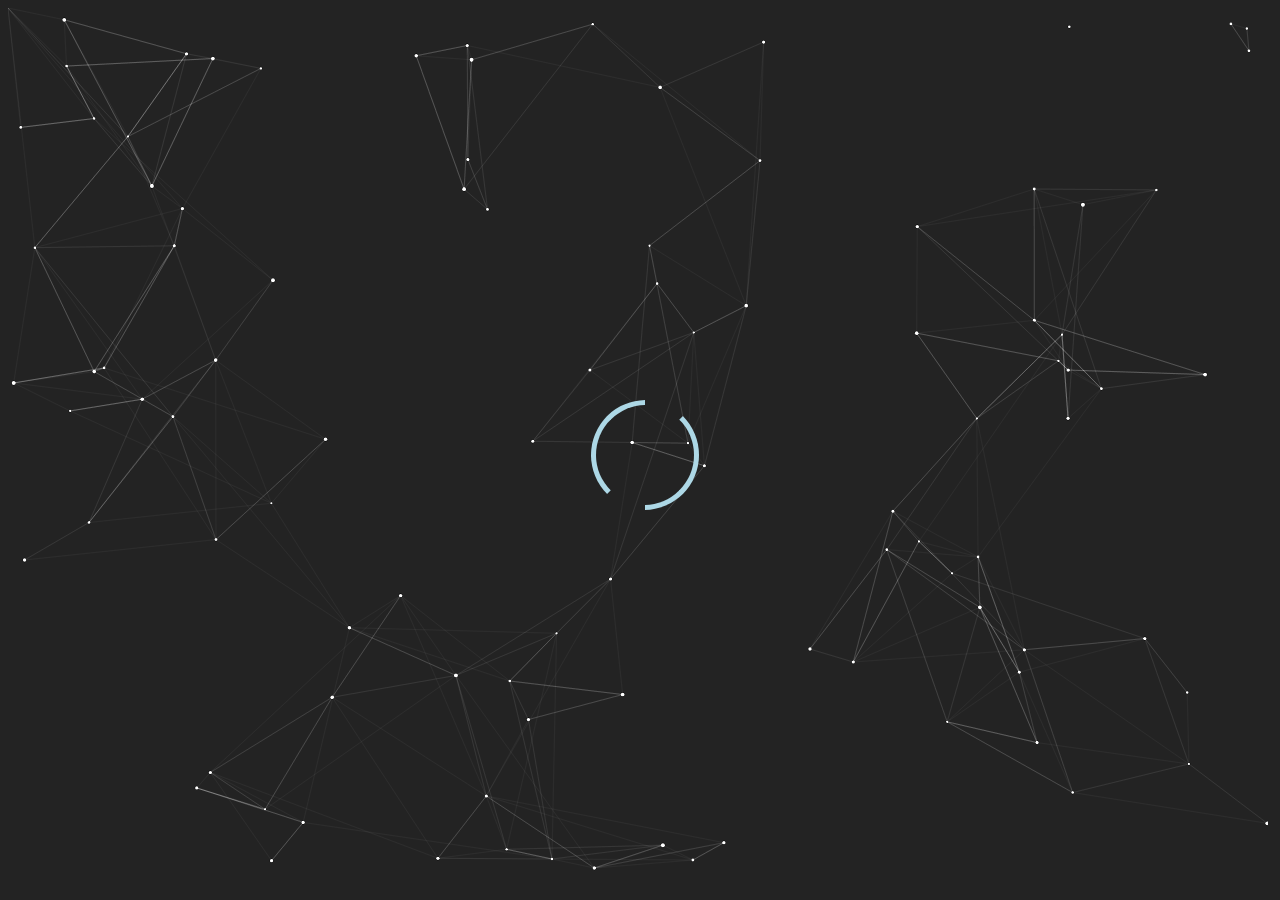
==== commit 6a6b1bc4: "more testing" ====
--- a/index.html
+++ b/index.html
@@ -10,7 +10,7 @@
 		<link type="text/css" rel="stylesheet" href="joochanshin,com/../logo/logo.css">
 	</head>
 	<body>
-		<div id="main_wrap">
+		<div id="main_wrap", content="width=device-width, initial-scale=1.0">
 			<div id="logo">
 				<div class="circle__box">
 				  <div class="circle__wrapper circle__wrapper--right">
--- a/css/comingsoon.css
+++ b/css/comingsoon.css
@@ -12,7 +12,6 @@
 	margin: auto;
 	width: 100%;
 	top: 10%;
-	border: 1px solid red;
 	/*outline: 2px dashed blue;*/
 }
 .header{
@@ -29,7 +28,6 @@
 	position: block;
 	background: #232323;
 	z-index: -1;
-	border: 1px solid red;
   	margin: 0;
 }
 html{
--- a/logo/logo.css
+++ b/logo/logo.css
@@ -5,19 +5,20 @@
 	width: 100%;
 }
 #main_wrap{
-	position: block;
-	left: 0;
-	top: 0;
+	position: inline-block;
 	width: 100%;
 }
-#rectangle{
+/*For Desktops*/
+@media only screen and (min-width: 992px)
+{
+	#rectangle{
 	width: 100px;
 	height: 100px;
 	border: 5px solid transparent;
 	transform: rotate(45deg);
 	margin: 0 auto;
-}
-#rectangle:before{
+	}
+	#rectangle:before{
 	content: '';
 	position: absolute;
 	width: 0%;
@@ -27,8 +28,8 @@
 	border: 5px solid transparent;
 	-webkit-animation: rect_anim 0.75s ease-in forwards;
 	animation: rect_anim 0.75s ease-in forwards;
-}
-#rectangle:after{
+	}
+	#rectangle:after{
 	content: '';
 	position: absolute;
 	height: 0%;
@@ -39,8 +40,8 @@
 	-webkit-animation-delay: 0.75s;
 	animation: rect_anim2 0.75s ease-out forwards;
 	animation-delay: 0.75s;
-}
-#logo{
+	}
+	#logo{
 	text-align: center;
 	position: absolute;
 	margin-left: -50px;
@@ -51,8 +52,8 @@
 	-webkit-animation-delay: 2.5s;
 	animation: doneIntro 0.75s linear forwards;
 	animation-delay: 2.5s;
-}
-#js{
+	}
+	#js{
 	transform: rotateX(180deg);
 	position: absolute;
 	top: 3%;
@@ -66,7 +67,154 @@
 	-webkit-animation-delay: 1.5s;
 	animation: logo_anim 1s ease forwards;
 	animation-delay: 1.5s;
-}
+	}	
+	.circle__box {
+	  width: 110px;
+	  height: 110px;
+	  margin: 0 auto;
+	  position: absolute;
+	  left: 50%;
+	  margin-left: -55px;
+	  transform: rotateX(180deg);
+	}
+
+	.circle__wrapper {
+	  width: 55px;
+	  height: 110px;
+	  position: absolute;
+	  top: 0;
+	  overflow: hidden;
+	  /*
+	  border: 1px solid black;
+	  */
+	}
+
+	.circle__wrapper--right {
+	  right: 0;
+	}
+
+	.circle__wrapper--left {
+	  left: 0;
+	}
+
+	.circle__whole {
+	  width: 100px;
+	  height: 100px;
+	  border: 5px solid transparent;
+	  border-radius: 50%;
+	  position: absolute;
+	  top: 0;
+	}
+
+	.circle__right {
+	  border-top: 5px solid #add8e6;
+	  border-right: 5px solid #add8e6;
+	  right: 1px;
+	  -webkit-animation: circleRight 1.5s ease-in forwards;
+	  animation: circleRight 1.5s ease-in forwards;
+	}
+
+	.circle__left {
+	  border-bottom: 5px solid #add8e6;
+	  border-left: 5px solid #add8e6;
+	  left: 1px;
+	  -webkit-animation: circleLeft 1.5s ease-out forwards;
+	  animation: circleLeft 1.5s ease-out forwards;
+	}
+
+}
+/*For Mobile*/
+@media only screen and (max-width: 991px)
+{
+	#rectangle{
+	width: 100px;
+	height: 100px;
+	border: 5px solid #add8e6;
+	-webkit-animation: fadeIn 1.5s ease-in forwards;
+	animation: fadeIn 1.5s ease-in forwards;
+	margin: 0 auto;
+	}
+	#logo{
+	text-align: center;
+	position: absolute;
+	margin-left: -50px;
+	margin-top: -50px;
+	left: 50%;
+	top: 50%;
+	-webkit-animation: doneIntroM 0.75s linear forwards;
+	-webkit-animation-delay: 2.5s;
+	animation: doneIntroM 0.75s linear forwards;
+	animation-delay: 2.5s;
+	}
+	#js{
+	transform: rotateX(180deg);
+	position: absolute;
+	top: 3%;
+	left: 17%;
+	font-size: 75px;
+	font-synthesis: weight;
+	font-weight: 500;
+	color: #add8e6;
+	opacity: 0;
+	-webkit-animation: logo_anim 1s ease forwards;
+	-webkit-animation-delay: 1.5s;
+	animation: logo_anim 1s ease forwards;
+	animation-delay: 1.5s;
+	}	
+	.circle__box {
+	  width: 110px;
+	  height: 110px;
+	  margin: 0 auto;
+	  position: absolute;
+	  left: 50%;
+	  margin-left: -55px;
+	  transform: rotateX(180deg);
+	}
+
+	.circle__wrapper {
+	  width: 55px;
+	  height: 110px;
+	  position: absolute;
+	  top: 0;
+	  /*
+	  border: 1px solid black;
+	  */
+	}
+
+	.circle__wrapper--right {
+	  right: 0;
+	}
+
+	.circle__wrapper--left {
+	  left: 0;
+	}
+
+	.circle__whole {
+	  width: 100px;
+	  height: 100px;
+	  border: 5px solid #add8e6;
+	  border-radius: 50%;
+	  position: absolute;
+	  top: 0;
+	}
+
+	.circle__right {
+	  border-top: 5px solid #add8e6;
+	  border-right: 5px solid #add8e6;
+	  right: 0px;
+	  -webkit-animation: fadeIn 1.5s ease-in forwards;
+	  animation: fadeIn 1.5s ease-in forwards;
+	}
+
+	.circle__left {
+	  border-bottom: 5px solid #add8e6;
+	  border-left: 5px solid #add8e6;
+	  left: 0px;
+	  -webkit-animation: fadeIn 1.5s ease-in forwards;
+	  animation: fadeIn 1.5s ease-in forwards;
+	}
+}
+
 @-webkit-keyframes rect_anim{
 	0%{
 		width: 0;
@@ -144,6 +292,29 @@
 	}
 	100%{
 		-webkit-transform: scale(0);
+		display: none;
+	}
+
+}
+@-webkit-keyframes doneIntroM{
+	0%{
+		-webkit-transform: scale(1);
+		-webkit-transform: rotate(0deg);
+	}
+	50%{
+		-webkit-transform: scale(1.25);
+	}
+	75%{
+		-webkit-transform: scale(1.25);
+		-webkit-opacity: 1;
+	}
+	99%{
+		-webkit-transform: scale(0);
+		-webkit-opacity: 0;
+	}
+	100%{
+		-webkit-transform: scale(0);
+		display: none;
 	}
 
 }
@@ -198,65 +369,55 @@
 	}
 	100%{
 		-webkit-transform: scale(0);
-	}
-
+		display: none;
+	}
+
+}
+@keyframes doneIntroM{
+	0%{
+		-webkit-transform: scale(1);
+		-webkit-transform: rotate(0deg);
+	}
+	50%{
+		-webkit-transform: scale(1.25);
+	}
+	75%{
+		-webkit-transform: scale(1.25);
+		-webkit-opacity: 1;
+	}
+	99%{
+		-webkit-transform: scale(0);
+		-webkit-opacity: 0;
+	}
+	100%{
+		-webkit-transform: scale(0);
+		display: none;
+	}
+
+}
+@-webkit-keyframes fadeIn {
+	0%{
+		-webkit-transform: scale(1.25);
+		-webkit-opacity: 0;
+	}
+	100%{
+		-webkit-transform: scale(1);
+		-webkit-opacity: 1;
+	}
+}
+@keyframes fadeIn {
+	0%{
+		transform: scale(1.25);
+		opacity: 0;
+	}
+	100%{
+		transform: scale(1);
+		opacity: 1;
+	}
 }
 /*
 ---------------------------------------------------------------------------
 */
-.circle__box {
-  width: 110px;
-  height: 110px;
-  margin: 0 auto;
-  position: absolute;
-  left: 50%;
-  margin-left: -55px;
-  transform: rotateX(180deg);
-}
-
-.circle__wrapper {
-  width: 55px;
-  height: 110px;
-  position: absolute;
-  top: 0;
-  overflow: hidden;
-  /*
-  border: 1px solid black;
-  */
-}
-
-.circle__wrapper--right {
-  right: 0;
-}
-
-.circle__wrapper--left {
-  left: 0;
-}
-
-.circle__whole {
-  width: 100px;
-  height: 100px;
-  border: 5px solid transparent;
-  border-radius: 50%;
-  position: absolute;
-  top: 0;
-}
-
-.circle__right {
-  border-top: 5px solid #add8e6;
-  border-right: 5px solid #add8e6;
-  right: 1px;
-  -webkit-animation: circleRight 1.5s ease-in forwards;
-  animation: circleRight 1.5s ease-in forwards;
-}
-
-.circle__left {
-  border-bottom: 5px solid #add8e6;
-  border-left: 5px solid #add8e6;
-  left: 1px;
-  -webkit-animation: circleLeft 1.5s ease-out forwards;
-  animation: circleLeft 1.5s ease-out forwards;
-}
 
 @-webkit-keyframes circleRight {
   0% {
--- a/css/comingsoon.css
+++ b/css/comingsoon.css
@@ -12,7 +12,6 @@
 	margin: auto;
 	width: 100%;
 	top: 10%;
-	border: 1px solid red;
 	/*outline: 2px dashed blue;*/
 }
 .header{
@@ -29,7 +28,6 @@
 	position: block;
 	background: #232323;
 	z-index: -1;
-	border: 1px solid red;
   	margin: 0;
 }
 html{
--- a/logo/logo.css
+++ b/logo/logo.css
@@ -5,19 +5,20 @@
 	width: 100%;
 }
 #main_wrap{
-	position: block;
-	left: 0;
-	top: 0;
+	position: inline-block;
 	width: 100%;
 }
-#rectangle{
+/*For Desktops*/
+@media only screen and (min-width: 992px)
+{
+	#rectangle{
 	width: 100px;
 	height: 100px;
 	border: 5px solid transparent;
 	transform: rotate(45deg);
 	margin: 0 auto;
-}
-#rectangle:before{
+	}
+	#rectangle:before{
 	content: '';
 	position: absolute;
 	width: 0%;
@@ -27,8 +28,8 @@
 	border: 5px solid transparent;
 	-webkit-animation: rect_anim 0.75s ease-in forwards;
 	animation: rect_anim 0.75s ease-in forwards;
-}
-#rectangle:after{
+	}
+	#rectangle:after{
 	content: '';
 	position: absolute;
 	height: 0%;
@@ -39,8 +40,8 @@
 	-webkit-animation-delay: 0.75s;
 	animation: rect_anim2 0.75s ease-out forwards;
 	animation-delay: 0.75s;
-}
-#logo{
+	}
+	#logo{
 	text-align: center;
 	position: absolute;
 	margin-left: -50px;
@@ -51,8 +52,8 @@
 	-webkit-animation-delay: 2.5s;
 	animation: doneIntro 0.75s linear forwards;
 	animation-delay: 2.5s;
-}
-#js{
+	}
+	#js{
 	transform: rotateX(180deg);
 	position: absolute;
 	top: 3%;
@@ -66,7 +67,154 @@
 	-webkit-animation-delay: 1.5s;
 	animation: logo_anim 1s ease forwards;
 	animation-delay: 1.5s;
-}
+	}	
+	.circle__box {
+	  width: 110px;
+	  height: 110px;
+	  margin: 0 auto;
+	  position: absolute;
+	  left: 50%;
+	  margin-left: -55px;
+	  transform: rotateX(180deg);
+	}
+
+	.circle__wrapper {
+	  width: 55px;
+	  height: 110px;
+	  position: absolute;
+	  top: 0;
+	  overflow: hidden;
+	  /*
+	  border: 1px solid black;
+	  */
+	}
+
+	.circle__wrapper--right {
+	  right: 0;
+	}
+
+	.circle__wrapper--left {
+	  left: 0;
+	}
+
+	.circle__whole {
+	  width: 100px;
+	  height: 100px;
+	  border: 5px solid transparent;
+	  border-radius: 50%;
+	  position: absolute;
+	  top: 0;
+	}
+
+	.circle__right {
+	  border-top: 5px solid #add8e6;
+	  border-right: 5px solid #add8e6;
+	  right: 1px;
+	  -webkit-animation: circleRight 1.5s ease-in forwards;
+	  animation: circleRight 1.5s ease-in forwards;
+	}
+
+	.circle__left {
+	  border-bottom: 5px solid #add8e6;
+	  border-left: 5px solid #add8e6;
+	  left: 1px;
+	  -webkit-animation: circleLeft 1.5s ease-out forwards;
+	  animation: circleLeft 1.5s ease-out forwards;
+	}
+
+}
+/*For Mobile*/
+@media only screen and (max-width: 991px)
+{
+	#rectangle{
+	width: 100px;
+	height: 100px;
+	border: 5px solid #add8e6;
+	-webkit-animation: fadeIn 1.5s ease-in forwards;
+	animation: fadeIn 1.5s ease-in forwards;
+	margin: 0 auto;
+	}
+	#logo{
+	text-align: center;
+	position: absolute;
+	margin-left: -50px;
+	margin-top: -50px;
+	left: 50%;
+	top: 50%;
+	-webkit-animation: doneIntroM 0.75s linear forwards;
+	-webkit-animation-delay: 2.5s;
+	animation: doneIntroM 0.75s linear forwards;
+	animation-delay: 2.5s;
+	}
+	#js{
+	transform: rotateX(180deg);
+	position: absolute;
+	top: 3%;
+	left: 17%;
+	font-size: 75px;
+	font-synthesis: weight;
+	font-weight: 500;
+	color: #add8e6;
+	opacity: 0;
+	-webkit-animation: logo_anim 1s ease forwards;
+	-webkit-animation-delay: 1.5s;
+	animation: logo_anim 1s ease forwards;
+	animation-delay: 1.5s;
+	}	
+	.circle__box {
+	  width: 110px;
+	  height: 110px;
+	  margin: 0 auto;
+	  position: absolute;
+	  left: 50%;
+	  margin-left: -55px;
+	  transform: rotateX(180deg);
+	}
+
+	.circle__wrapper {
+	  width: 55px;
+	  height: 110px;
+	  position: absolute;
+	  top: 0;
+	  /*
+	  border: 1px solid black;
+	  */
+	}
+
+	.circle__wrapper--right {
+	  right: 0;
+	}
+
+	.circle__wrapper--left {
+	  left: 0;
+	}
+
+	.circle__whole {
+	  width: 100px;
+	  height: 100px;
+	  border: 5px solid #add8e6;
+	  border-radius: 50%;
+	  position: absolute;
+	  top: 0;
+	}
+
+	.circle__right {
+	  border-top: 5px solid #add8e6;
+	  border-right: 5px solid #add8e6;
+	  right: 0px;
+	  -webkit-animation: fadeIn 1.5s ease-in forwards;
+	  animation: fadeIn 1.5s ease-in forwards;
+	}
+
+	.circle__left {
+	  border-bottom: 5px solid #add8e6;
+	  border-left: 5px solid #add8e6;
+	  left: 0px;
+	  -webkit-animation: fadeIn 1.5s ease-in forwards;
+	  animation: fadeIn 1.5s ease-in forwards;
+	}
+}
+
 @-webkit-keyframes rect_anim{
 	0%{
 		width: 0;
@@ -144,6 +292,29 @@
 	}
 	100%{
 		-webkit-transform: scale(0);
+		display: none;
+	}
+
+}
+@-webkit-keyframes doneIntroM{
+	0%{
+		-webkit-transform: scale(1);
+		-webkit-transform: rotate(0deg);
+	}
+	50%{
+		-webkit-transform: scale(1.25);
+	}
+	75%{
+		-webkit-transform: scale(1.25);
+		-webkit-opacity: 1;
+	}
+	99%{
+		-webkit-transform: scale(0);
+		-webkit-opacity: 0;
+	}
+	100%{
+		-webkit-transform: scale(0);
+		display: none;
 	}
 
 }
@@ -198,65 +369,55 @@
 	}
 	100%{
 		-webkit-transform: scale(0);
-	}
-
+		display: none;
+	}
+
+}
+@keyframes doneIntroM{
+	0%{
+		-webkit-transform: scale(1);
+		-webkit-transform: rotate(0deg);
+	}
+	50%{
+		-webkit-transform: scale(1.25);
+	}
+	75%{
+		-webkit-transform: scale(1.25);
+		-webkit-opacity: 1;
+	}
+	99%{
+		-webkit-transform: scale(0);
+		-webkit-opacity: 0;
+	}
+	100%{
+		-webkit-transform: scale(0);
+		display: none;
+	}
+
+}
+@-webkit-keyframes fadeIn {
+	0%{
+		-webkit-transform: scale(1.25);
+		-webkit-opacity: 0;
+	}
+	100%{
+		-webkit-transform: scale(1);
+		-webkit-opacity: 1;
+	}
+}
+@keyframes fadeIn {
+	0%{
+		transform: scale(1.25);
+		opacity: 0;
+	}
+	100%{
+		transform: scale(1);
+		opacity: 1;
+	}
 }
 /*
 ---------------------------------------------------------------------------
 */
-.circle__box {
-  width: 110px;
-  height: 110px;
-  margin: 0 auto;
-  position: absolute;
-  left: 50%;
-  margin-left: -55px;
-  transform: rotateX(180deg);
-}
-
-.circle__wrapper {
-  width: 55px;
-  height: 110px;
-  position: absolute;
-  top: 0;
-  overflow: hidden;
-  /*
-  border: 1px solid black;
-  */
-}
-
-.circle__wrapper--right {
-  right: 0;
-}
-
-.circle__wrapper--left {
-  left: 0;
-}
-
-.circle__whole {
-  width: 100px;
-  height: 100px;
-  border: 5px solid transparent;
-  border-radius: 50%;
-  position: absolute;
-  top: 0;
-}
-
-.circle__right {
-  border-top: 5px solid #add8e6;
-  border-right: 5px solid #add8e6;
-  right: 1px;
-  -webkit-animation: circleRight 1.5s ease-in forwards;
-  animation: circleRight 1.5s ease-in forwards;
-}
-
-.circle__left {
-  border-bottom: 5px solid #add8e6;
-  border-left: 5px solid #add8e6;
-  left: 1px;
-  -webkit-animation: circleLeft 1.5s ease-out forwards;
-  animation: circleLeft 1.5s ease-out forwards;
-}
 
 @-webkit-keyframes circleRight {
   0% {
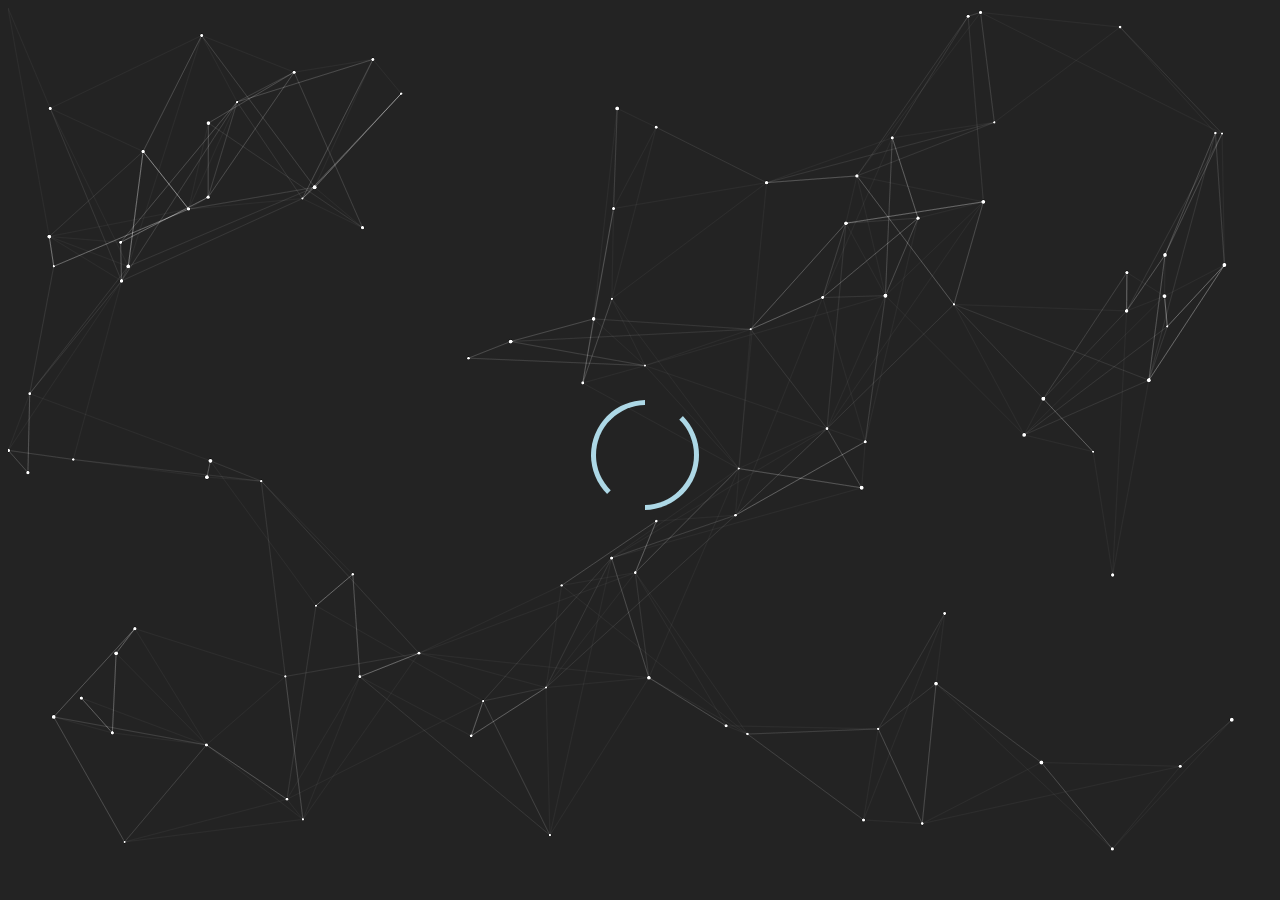
==== commit 5af7047f: "finished mobile for logo" ====
--- a/index.html
+++ b/index.html
@@ -23,6 +23,7 @@
 				</div>
 				<div id="rectangle">
 				</div>
+				<img src="logo.png" alt="" id="logo_pic">
 			</div> <!-- end logo -->
 			<div id="wrapper">
 				<div class="header_wrapper">
--- a/logo/logo.css
+++ b/logo/logo.css
@@ -121,97 +121,37 @@
 	  -webkit-animation: circleLeft 1.5s ease-out forwards;
 	  animation: circleLeft 1.5s ease-out forwards;
 	}
+	#logo_pic{
+		position: absolute;
+		transform: scale(0);
+		opacity: 0;
+	}
 
 }
 /*For Mobile*/
 @media only screen and (max-width: 991px)
 {
-	#rectangle{
-	width: 100px;
-	height: 100px;
-	border: 5px solid #add8e6;
-	-webkit-animation: fadeIn 1.5s ease-in forwards;
-	animation: fadeIn 1.5s ease-in forwards;
-	margin: 0 auto;
+	#logo_pic{
+		position: absolute;
+		left: 50%;
+		top: 50%;
+		margin-top: -78px;
+		margin-left: -78px;
+		-webkit-animation: fadeIn 1.5s ease forwards;
+		animation: fadeIn 1.5s ease forwards;
 	}
 	#logo{
-	text-align: center;
-	position: absolute;
-	margin-left: -50px;
-	margin-top: -50px;
-	left: 50%;
-	top: 50%;
-	-webkit-animation: doneIntroM 0.75s linear forwards;
-	-webkit-animation-delay: 2.5s;
-	animation: doneIntroM 0.75s linear forwards;
-	animation-delay: 2.5s;
+		position: absolute;
+		margin-top: -50px;
+		left: 50%;
+		top: 50%;
+		-webkit-animation: doneIntro 0.75s linear forwards;
+		-webkit-animation-delay: 2.5s;
+		animation: doneIntro 0.75s linear forwards;
+		animation-delay: 2.5s;
 	}
 	#js{
-	transform: rotateX(180deg);
-	position: absolute;
-	top: 3%;
-	left: 17%;
-	font-size: 75px;
-	font-synthesis: weight;
-	font-weight: 500;
-	color: #add8e6;
-	opacity: 0;
-	-webkit-animation: logo_anim 1s ease forwards;
-	-webkit-animation-delay: 1.5s;
-	animation: logo_anim 1s ease forwards;
-	animation-delay: 1.5s;
-	}	
-	.circle__box {
-	  width: 110px;
-	  height: 110px;
-	  margin: 0 auto;
-	  position: absolute;
-	  left: 50%;
-	  margin-left: -55px;
-	  transform: rotateX(180deg);
-	}
-
-	.circle__wrapper {
-	  width: 55px;
-	  height: 110px;
-	  position: absolute;
-	  top: 0;
-	  /*
-	  border: 1px solid black;
-	  */
-	}
-
-	.circle__wrapper--right {
-	  right: 0;
-	}
-
-	.circle__wrapper--left {
-	  left: 0;
-	}
-
-	.circle__whole {
-	  width: 100px;
-	  height: 100px;
-	  border: 5px solid #add8e6;
-	  border-radius: 50%;
-	  position: absolute;
-	  top: 0;
-	}
-
-	.circle__right {
-	  border-top: 5px solid #add8e6;
-	  border-right: 5px solid #add8e6;
-	  right: 0px;
-	  -webkit-animation: fadeIn 1.5s ease-in forwards;
-	  animation: fadeIn 1.5s ease-in forwards;
-	}
-
-	.circle__left {
-	  border-bottom: 5px solid #add8e6;
-	  border-left: 5px solid #add8e6;
-	  left: 0px;
-	  -webkit-animation: fadeIn 1.5s ease-in forwards;
-	  animation: fadeIn 1.5s ease-in forwards;
+		display: none;
 	}
 }
 
--- a/logo/logo.css
+++ b/logo/logo.css
@@ -121,97 +121,37 @@
 	  -webkit-animation: circleLeft 1.5s ease-out forwards;
 	  animation: circleLeft 1.5s ease-out forwards;
 	}
+	#logo_pic{
+		position: absolute;
+		transform: scale(0);
+		opacity: 0;
+	}
 
 }
 /*For Mobile*/
 @media only screen and (max-width: 991px)
 {
-	#rectangle{
-	width: 100px;
-	height: 100px;
-	border: 5px solid #add8e6;
-	-webkit-animation: fadeIn 1.5s ease-in forwards;
-	animation: fadeIn 1.5s ease-in forwards;
-	margin: 0 auto;
+	#logo_pic{
+		position: absolute;
+		left: 50%;
+		top: 50%;
+		margin-top: -78px;
+		margin-left: -78px;
+		-webkit-animation: fadeIn 1.5s ease forwards;
+		animation: fadeIn 1.5s ease forwards;
 	}
 	#logo{
-	text-align: center;
-	position: absolute;
-	margin-left: -50px;
-	margin-top: -50px;
-	left: 50%;
-	top: 50%;
-	-webkit-animation: doneIntroM 0.75s linear forwards;
-	-webkit-animation-delay: 2.5s;
-	animation: doneIntroM 0.75s linear forwards;
-	animation-delay: 2.5s;
+		position: absolute;
+		margin-top: -50px;
+		left: 50%;
+		top: 50%;
+		-webkit-animation: doneIntro 0.75s linear forwards;
+		-webkit-animation-delay: 2.5s;
+		animation: doneIntro 0.75s linear forwards;
+		animation-delay: 2.5s;
 	}
 	#js{
-	transform: rotateX(180deg);
-	position: absolute;
-	top: 3%;
-	left: 17%;
-	font-size: 75px;
-	font-synthesis: weight;
-	font-weight: 500;
-	color: #add8e6;
-	opacity: 0;
-	-webkit-animation: logo_anim 1s ease forwards;
-	-webkit-animation-delay: 1.5s;
-	animation: logo_anim 1s ease forwards;
-	animation-delay: 1.5s;
-	}	
-	.circle__box {
-	  width: 110px;
-	  height: 110px;
-	  margin: 0 auto;
-	  position: absolute;
-	  left: 50%;
-	  margin-left: -55px;
-	  transform: rotateX(180deg);
-	}
-
-	.circle__wrapper {
-	  width: 55px;
-	  height: 110px;
-	  position: absolute;
-	  top: 0;
-	  /*
-	  border: 1px solid black;
-	  */
-	}
-
-	.circle__wrapper--right {
-	  right: 0;
-	}
-
-	.circle__wrapper--left {
-	  left: 0;
-	}
-
-	.circle__whole {
-	  width: 100px;
-	  height: 100px;
-	  border: 5px solid #add8e6;
-	  border-radius: 50%;
-	  position: absolute;
-	  top: 0;
-	}
-
-	.circle__right {
-	  border-top: 5px solid #add8e6;
-	  border-right: 5px solid #add8e6;
-	  right: 0px;
-	  -webkit-animation: fadeIn 1.5s ease-in forwards;
-	  animation: fadeIn 1.5s ease-in forwards;
-	}
-
-	.circle__left {
-	  border-bottom: 5px solid #add8e6;
-	  border-left: 5px solid #add8e6;
-	  left: 0px;
-	  -webkit-animation: fadeIn 1.5s ease-in forwards;
-	  animation: fadeIn 1.5s ease-in forwards;
+		display: none;
 	}
 }
 
